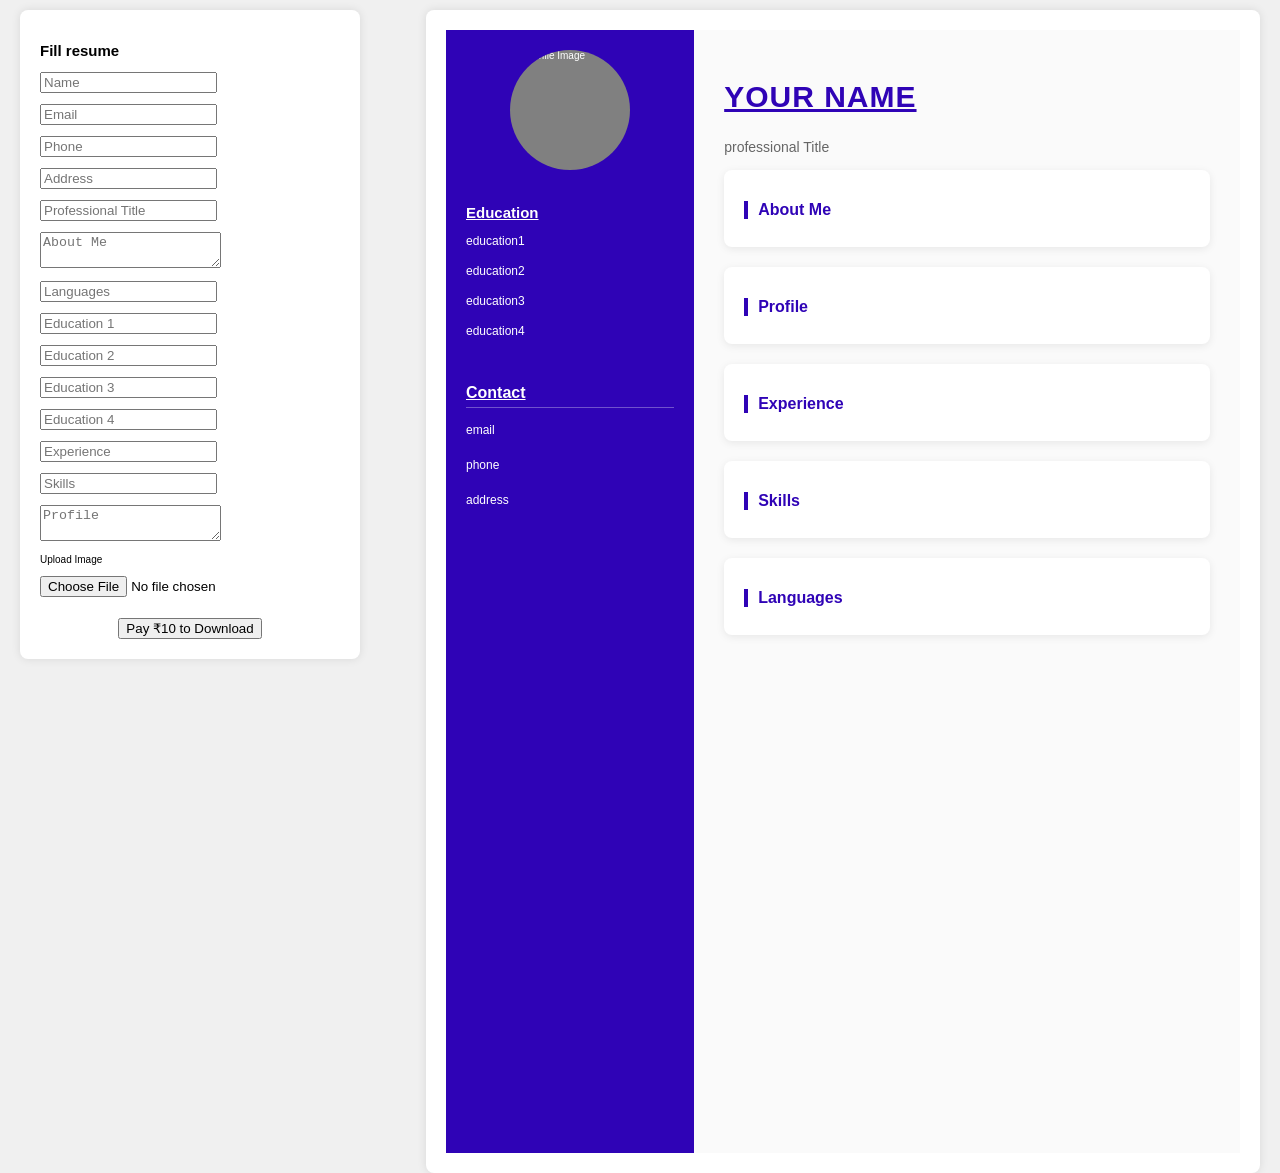
==== builder.html @ a7535cfe "Add files via upload" ====
<!DOCTYPE html>
<html lang="en">

<head>
  <meta charset="UTF-8">
  <meta name="viewport" content="width=device-width, initial-scale=1.0">
  <title>resume</title>
  <link rel="stylesheet" href="builderstyle.css">
  <style>
    body {
      background-color: #f0f0f0;
      font-family: Arial, sans-serif;
      margin: 0;
      padding: 0;
      display: flex;
      justify-content: center;
      align-items: center;
      font-size: 10px;
      position: relative;
      
    }

    .form-section {
      background-color: #fff;
      padding: 20px;
      border-radius: 8px;
      box-shadow: 0 0 10px #0000001a;
      width: 300px;
      position: absolute;
      left: 20px;
      top: 10px;
      height: auto;
    }

    /* Resume preview styles */
    .resume {
      background-color: #fff;
      padding: 20px;
      border-radius: 8px;
      box-shadow: 0 0 10px #0000001a;
      width: 794px;
      position: absolute;
      right: 20px;
      top: 10px;
      height: 1123px;
      display: flex;
      
    }

    .left {
      width: 30%;
      color: #fff;
      padding: 20px;
      background-color: #2f03b6;
    }

    .profileImage {
      width: 120px;
      height: 120px;
      border-radius: 50%;
      overflow: hidden;
      margin: auto;
      background-color: grey;
      display: flex;
      justify-content: center;
      align-items: center;
    }

    .profileImage img {
      width: 100%;
      height: 100%;
      object-fit: cover;
      border-radius: 50%;
    }

    .abouteducation {
      width: 100%;
      height: auto;

    }
    .abouteducation div {
  font-size: 12px;
  margin-bottom: 5px;
}

    .contact {
  margin-top: 30px;
  color: white;
}

.contact h1 {
  font-size: 16px;
  margin-bottom: 15px;
  border-bottom: 1px solid #ffffff50;
  padding-bottom: 5px;
}

.contact div {
  font-size: 12px;
  margin-bottom: 10px;
  display: flex;
  align-items: center;
  gap: 6px;
  word-break: break-word;
}
/* Right side styles */
.right {
  width: 70%;
  padding: 30px;
  background-color: #fafafa;
}

/* Name Heading */
.right h1 {
  font-size: 30px;
  margin-bottom: 25px;
  color: #2f03b6;
  text-transform: uppercase;
  letter-spacing: 1px;
}

/* Card Style */
.card {
  background: #ffffff;
  padding: 15px 20px;
  margin-bottom: 20px;
  border-radius: 8px;
  box-shadow: 0 2px 8px rgba(0,0,0,0.08);
  transition: 0.3s;
}

/* Hover Effect */
.card:hover {
  transform: translateY(-3px);
}

/* Section Heading */
.card h3 {
  font-size: 16px;
  margin-bottom: 10px;
  color: #2f03b6;
  border-left: 4px solid #2f03b6;
  padding-left: 10px;
}

/* Content */
.card p {
  font-size: 13px;
  line-height: 1.6;
  color: #444;
}
#title {
  font-size: 14px;
  color: #666;
  margin-bottom: 15px;
  font-weight: normal;
}
    /* QR Code Section */
    #payment-section {
      margin-top: 10px;
      text-align: center;
    }

    #qrCode {
      width: 150px;
      margin: 10px auto;
      display: none;
    }

    #downloadBtn {
      background-color: green;
      color: white;
      font-weight: bold;
      cursor: pointer;
      display: none;
      margin-top: 10px;
    }





  </style>
</head>

<body>
  <div class="container">
    <!--Form Side-->
    <div class="form-section">
      <h2>Fill resume</h2>
      <input type="text" placeholder="Name" oninput="update('name',this.value)"><br><br>
      <input type="email" placeholder="Email" oninput="update('email',this.value)"><br><br>
      <input type="tel" placeholder="Phone" oninput="update('phone',this.value)"><br> <br>
      <input type="text" placeholder="Address" oninput="update('address',this.value)"><br><br>
      <input type="text" placeholder="Professional Title" oninput="update('title',this.value)"><br><br>

<textarea placeholder="About Me" oninput="update('aboutMe',this.value)"></textarea><br><br>

<input type="text" placeholder="Languages" oninput="update('language',this.value)"><br><br>

      <input type="text" placeholder="Education 1" oninput="update('education1',this.value)"><br><br>
      <input type="text" placeholder="Education 2" oninput="update('education2',this.value)"><br><br>
      <input type="text" placeholder="Education 3" oninput="update('education3',this.value)"><br><br>
      <input type="text" placeholder="Education 4" oninput="update('education4',this.value)">
      <br><br>
      <input type="text" placeholder="Experience" oninput="update('experience',this.value)"><br><br>
      <input type="text" placeholder="Skills" oninput="update('skills',this.value)"><br><br>
      <textarea placeholder="Profile" oninput="update('profile',this.value)"></textarea><br><br>
      <!--Image upload-->
      Upload Image<br><br>
      <input type="file" id="imageUpload" accept="image/*" onchange="uploadImage(event)"><br><br>

    
   <!-- Payment Section -->
      <!-- Payment Section -->
<div id="payment-section">
 <button id="payBtn" onclick="showQR()">Pay ₹10 to Download</button>


  <img id="qrCode"
    src="qrcode.png"
    alt="QR Code"
    style="width:150px; display:none; margin-top:10px;">

  <button id="verifyBtn" style="display:none;" onclick="verifyPayment()">
    Enter Payment Code
  </button>

  <button id="downloadBtn" style="display:none;" onclick="downloadResume()">
    Download Resume
  </button>
</div>

</div>
  <!--REsume Preview-->
  <div class="resume" id="resume">

    <!--left side-->

    <div class="left">
      <div class="profileImage">
        <img id="imagepreview" src="" alt="Profile Image">
      </div><br><br>
      <section class="abouteducation">
        <h1><u>Education</u></h1>
        <div id="education1">education1</div><br>
        <div id="education2">education2</div><br>
        <div id="education3">education3</div><br>
        <div id="education4">education4</div><br>
      </section>
      <!--contact details-->
      <section class="contact">
        <h1><u>Contact</u></h1>
        <div id="email">email </div><br>
        <div id="phone">phone</div><br>
        <div id="address">address</div><br>
      </section>
    </div>
    <!--right side-->
  

<!-- Right Side -->
<div class="right">

  <h1 id="name"><u>Your Name</u></h1>
  <h3 id="title">professional Title</h3>
   <div class="card">
    <h3>About Me</h3>
    <p id="aboutMe"></p>
  </div>

  <div class="card">
    <h3>Profile</h3>
    <p id="profile"></p>
  </div>

  <div class="card">
    <h3>Experience</h3>
    <p id="experience"></p>
  </div>

  <div class="card">
    <h3>Skills</h3>
    <p id="skills"></p>
  </div>
   <div class="card">
    <h3>Languages</h3>
    <p id="language"></p>
  </div>



</div>
 

  </div>
  
  <!--script work for image upload-->
   <!-- Scripts -->
  <script src="https://cdnjs.cloudflare.com/ajax/libs/html2canvas/1.4.1/html2canvas.min.js"></script>
  <script>
    function uploadImage(event) {
      const file = event.target.files[0];
      if (file) {
        document.getElementById('imagepreview').src = URL.createObjectURL(file);
      }
    }

    function update(id, value) {
      document.getElementById(id).innerText = value || id;
    }

    function showQR() {
  document.getElementById('qrCode').style.display = 'block';
  document.getElementById('confirmBtn').style.display = 'block';
  alert("Scan the QR code and pay. After payment, click 'I Paid' to enable download.");
}

// Only enable download after user clicks "I Paid"
let isPaid = false;

// Show QR
function showQR() {
  document.getElementById('qrCode').style.display = 'block';
  document.getElementById('verifyBtn').style.display = 'block';

  alert("Pay ₹10 by scanning QR, then click 'Enter Payment Code'.");
}


// Verify Payment (basic security)
function verifyPayment() {
  let code = prompt("Enter payment code:");
  isPaid = false;

  // 👉 Yahan tum apna secret code daalo
  if (code === "PAY123") {
    isPaid = true;
    document.getElementById('downloadBtn').style.display = 'block';
    alert("Payment verified! Now you can download.");
  } else {
    alert("Wrong code! Payment not verified.");
  }
}

// Download
function downloadResume() {
  if (!isPaid) {
    alert("Please complete payment first!");
    return;
  }

  html2canvas(document.getElementById('resume')).then(canvas => {
    const link = document.createElement('a');
    link.download = 'resume.png';
    link.href = canvas.toDataURL();
    link.click();
  });
}


  </script>
</body>

</html>
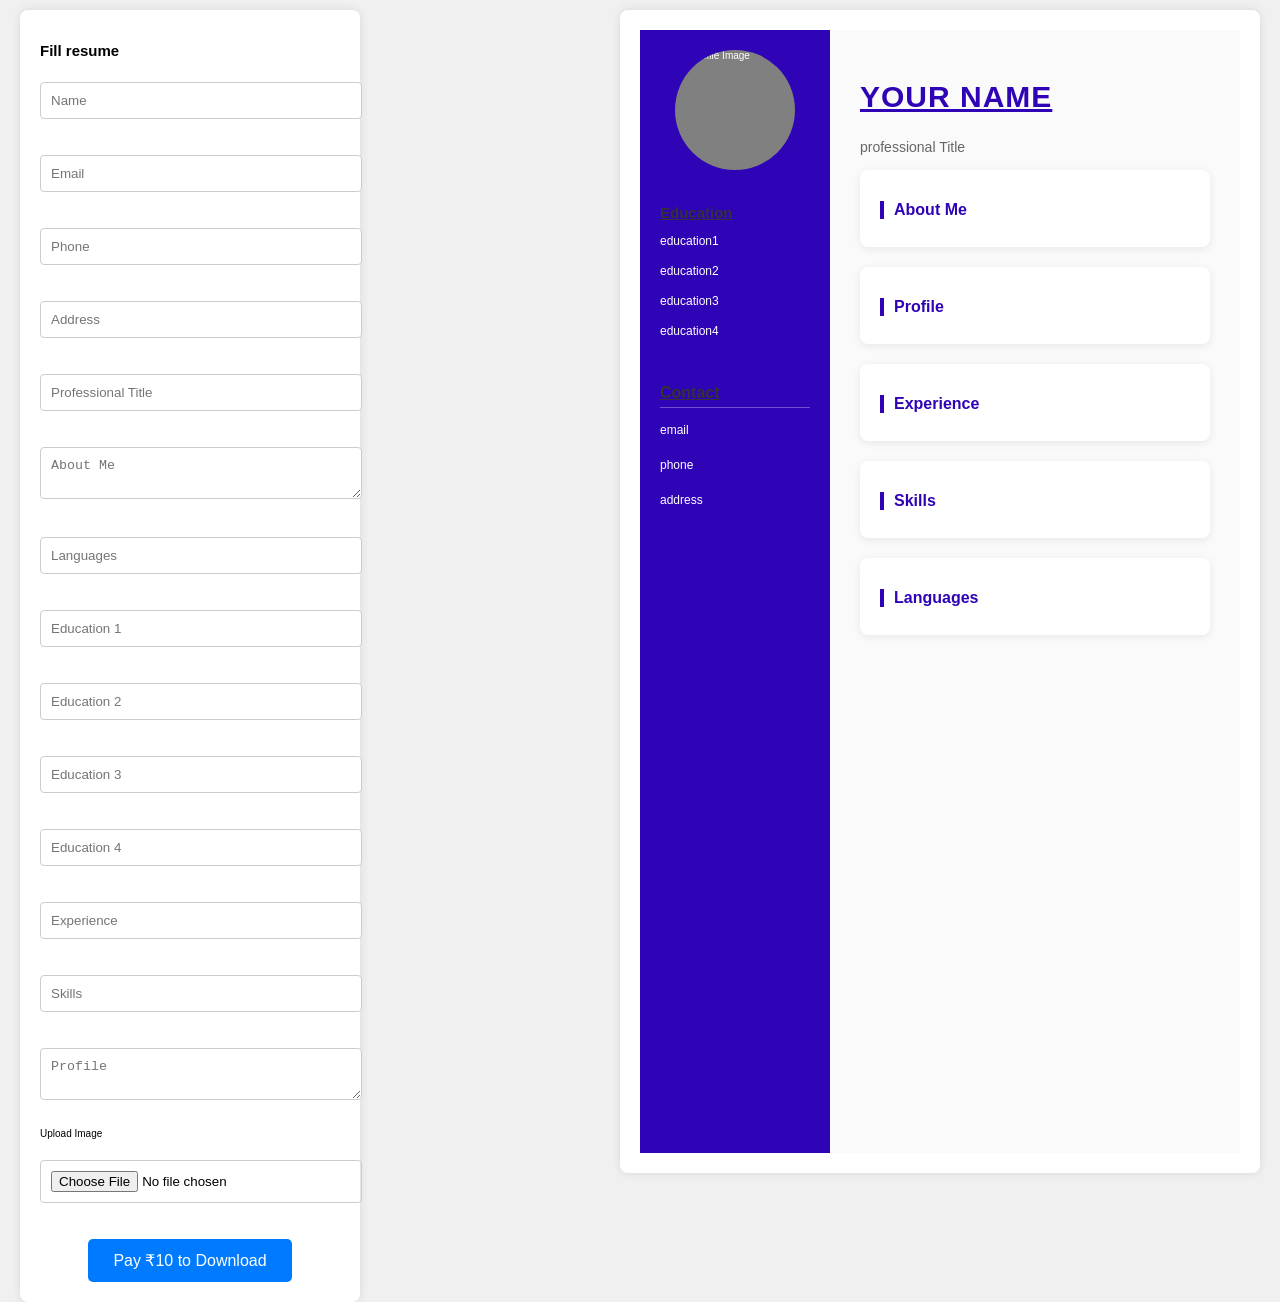
==== commit b10e1600: "new update" ====
--- a/builder.html
+++ b/builder.html
@@ -5,7 +5,7 @@
   <meta charset="UTF-8">
   <meta name="viewport" content="width=device-width, initial-scale=1.0">
   <title>resume</title>
-  <link rel="stylesheet" href="builderstyle.css">
+  <link rel="stylesheet" href="style.css">
   <style>
     body {
       background-color: #f0f0f0;
--- a/style.css
+++ b/style.css
@@ -0,0 +1,80 @@
+body{
+font-family: Arial;
+background:#f2f2f2;
+margin:0;
+padding:0;
+}
+
+.container{
+  display:flex;
+  justify-content:center;
+  align-items:flex-start;
+  gap:20px;
+  padding:20px;
+  flex-wrap:wrap;
+  margin-top:20px;
+}
+
+
+h1{
+color:#333;
+}
+
+button{
+padding:12px 25px;
+background:#007BFF;
+color:white;
+border:none;
+border-radius:5px;
+font-size:16px;
+cursor:pointer;
+}
+
+button:hover{
+background:#0056b3;
+}
+
+.form-container{
+  width:100%;
+  max-width:400px;
+  margin:0;
+}
+
+
+input, textarea{
+width:100%;
+padding:10px;
+margin-top:10px;
+margin-bottom:15px;
+border:1px solid #ccc;
+border-radius:4px;
+}
+
+.resume{
+  width:100%;
+  max-width:600px;
+  margin:0;
+}
+
+
+@media(max-width:768px){
+
+  .container{
+    flex-direction:column;
+    align-items:center;
+  }
+
+  .form-container,
+  .resume{
+    width:100%;
+    max-width:100%;
+  }
+
+  h1{
+    font-size:20px;
+  }
+
+  button{
+    width:100%;
+  }
+}
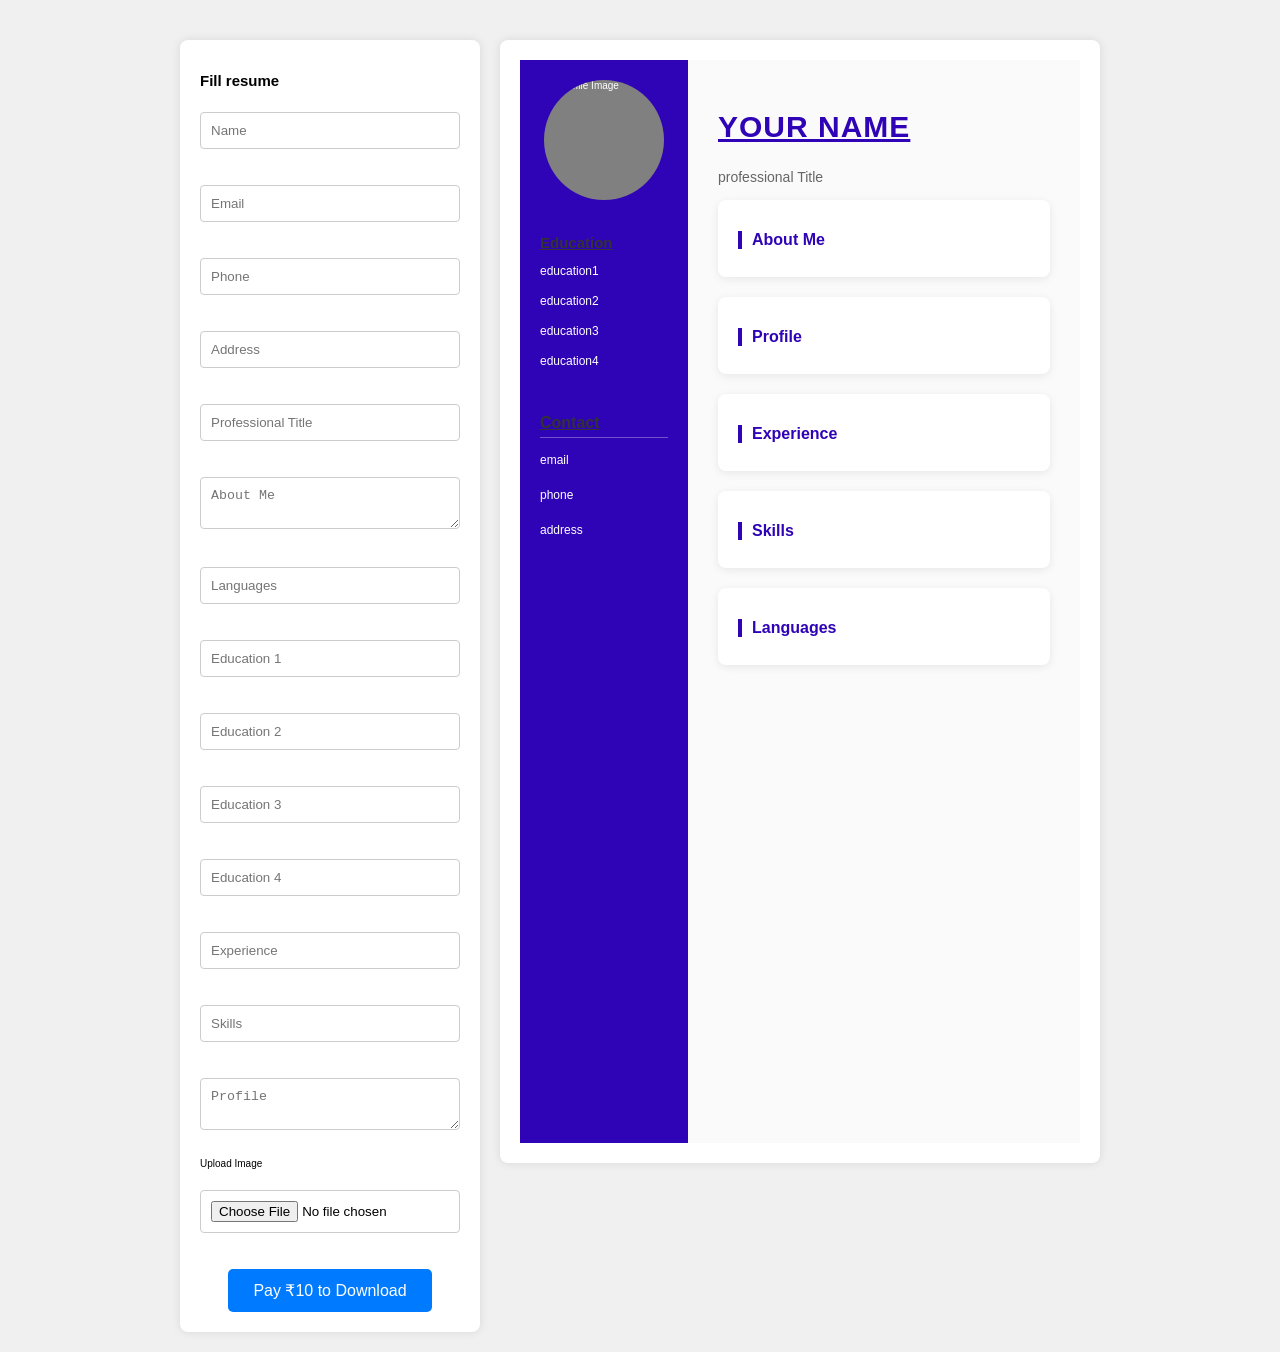
==== commit 464494fa: "Add files via upload" ====
--- a/builder.html
+++ b/builder.html
@@ -26,7 +26,7 @@
       border-radius: 8px;
       box-shadow: 0 0 10px #0000001a;
       width: 300px;
-      position: absolute;
+      
       left: 20px;
       top: 10px;
       height: auto;
@@ -39,7 +39,7 @@
       border-radius: 8px;
       box-shadow: 0 0 10px #0000001a;
       width: 794px;
-      position: absolute;
+      
       right: 20px;
       top: 10px;
       height: 1123px;
--- a/style.css
+++ b/style.css
@@ -1,3 +1,7 @@
+*{
+  box-sizing:border-box;
+}
+
 body{
 font-family: Arial;
 background:#f2f2f2;
@@ -11,9 +15,10 @@
   align-items:flex-start;
   gap:20px;
   padding:20px;
-  flex-wrap:wrap;
   margin-top:20px;
+  flex-wrap:wrap;   /* 🔥 IMPORTANT */
 }
+
 
 
 h1{
@@ -35,10 +40,11 @@
 }
 
 .form-container{
-  width:100%;
+  flex:1;
+  min-width:300px;
   max-width:400px;
-  margin:0;
 }
+
 
 
 input, textarea{
@@ -51,30 +57,30 @@
 }
 
 .resume{
-  width:100%;
+  flex:1;
+  min-width:300px;
   max-width:600px;
-  margin:0;
 }
 
 
-@media(max-width:768px){
+
+@media (max-width:768px){
 
   .container{
-    flex-direction:column;
-    align-items:center;
+    flex-direction: column;   /* 🔥 MAIN FIX */
+    align-items: center;
   }
 
-  .form-container,
-  .resume{
+  .form-section{
     width:100%;
     max-width:100%;
   }
 
-  h1{
-    font-size:20px;
+  .resume{
+    width:100%;
+    max-width:100%;
+    height:auto;   /* 🔥 IMPORTANT */
   }
 
-  button{
-    width:100%;
-  }
 }
+
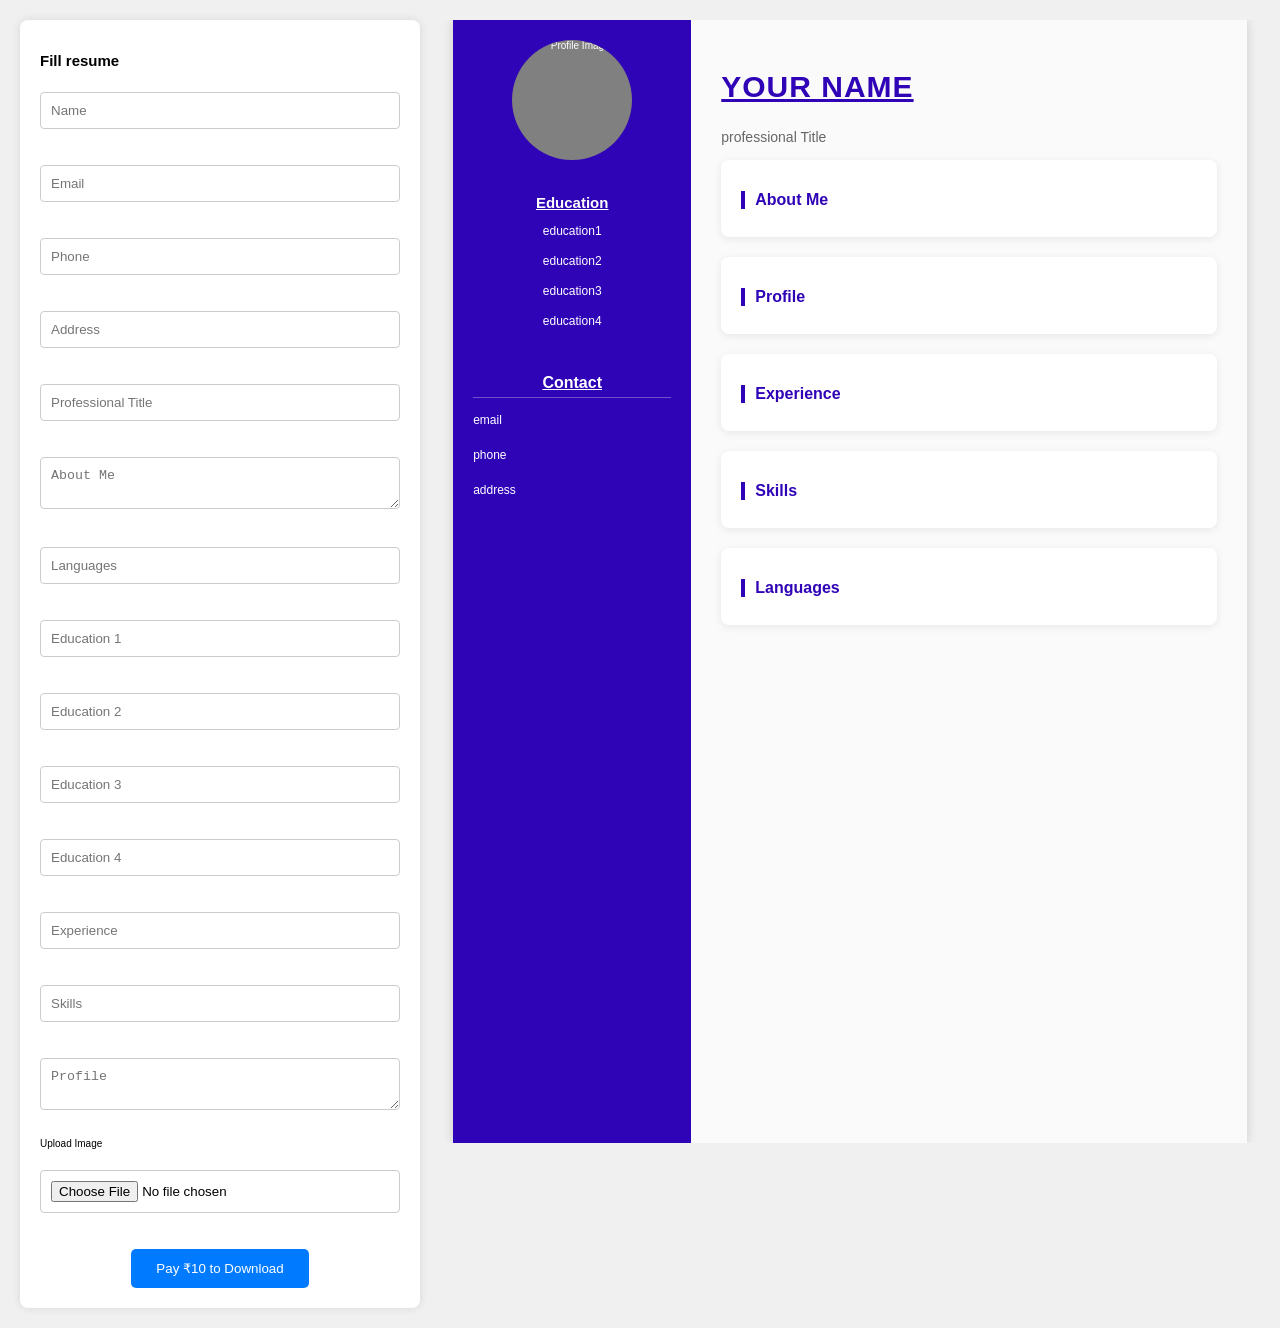
==== commit 19f7f114: "Add files via upload" ====
--- a/builder.html
+++ b/builder.html
@@ -12,9 +12,7 @@
       font-family: Arial, sans-serif;
       margin: 0;
       padding: 0;
-      display: flex;
-      justify-content: center;
-      align-items: center;
+      
       font-size: 10px;
       position: relative;
       
@@ -27,31 +25,25 @@
       box-shadow: 0 0 10px #0000001a;
       width: 300px;
       
-      left: 20px;
-      top: 10px;
+      
       height: auto;
     }
 
     /* Resume preview styles */
-    .resume {
-      background-color: #fff;
-      padding: 20px;
-      border-radius: 8px;
-      box-shadow: 0 0 10px #0000001a;
-      width: 794px;
-      
-      right: 20px;
-      top: 10px;
-      height: 1123px;
-      display: flex;
-      
-    }
+   .resume {
+  width: 210mm;
+  min-height: 297mm;
+  background: white;
+  display: flex;
+  box-shadow: 0 0 10px rgba(0,0,0,0.15);
+}
 
     .left {
       width: 30%;
       color: #fff;
       padding: 20px;
       background-color: #2f03b6;
+      text-align: center;
     }
 
     .profileImage {
@@ -175,6 +167,13 @@
       display: none;
       margin-top: 10px;
     }
+    /* ===== A4 FIXED DESIGN ===== */
+.resume-wrapper {
+  width: 100%;
+  display: flex;
+  justify-content: center;
+  overflow-x: auto;   /* mobile scroll allow */
+}
 
 
 
@@ -233,6 +232,7 @@
 
 </div>
   <!--REsume Preview-->
+  <div class="resume-wrapper">
   <div class="resume" id="resume">
 
     <!--left side-->
@@ -293,7 +293,7 @@
 </div>
  
 
-  </div>
+  </div></div>
   
   <!--script work for image upload-->
    <!-- Scripts -->
--- a/style.css
+++ b/style.css
@@ -3,72 +3,116 @@
 }
 
 body{
-font-family: Arial;
-background:#f2f2f2;
-margin:0;
-padding:0;
+  font-family: Arial, sans-serif;
+  background:#f2f2f2;
+  margin:0;
+  padding:0;
 }
 
+/* MAIN LAYOUT */
 .container{
   display:flex;
-  justify-content:center;
-  align-items:flex-start;
   gap:20px;
   padding:20px;
-  margin-top:20px;
-  flex-wrap:wrap;   /* 🔥 IMPORTANT */
+  align-items:flex-start;
 }
 
-
-
-h1{
-color:#333;
+/* FORM (LEFT SIDE) */
+.form-section{
+  flex:1;
+  min-width:300px;
+  max-width:400px;
+  background:#fff;
+  padding:20px;
+  border-radius:8px;
+  box-shadow:0 0 10px rgba(0,0,0,0.1);
 }
 
+/* RESUME (RIGHT SIDE - A4 LOOK) */
+.resume-wrapper{
+  flex:2;
+  display:flex;
+  justify-content:center;
+  overflow-x:auto;
+}
+
+.resume{
+  width:210mm;
+  min-height:297mm;
+  background:#fff;
+  display:flex;
+  box-shadow:0 0 10px rgba(0,0,0,0.15);
+}
+
+/* LEFT PART OF RESUME */
+.left{
+  width:30%;
+  background:#2f03b6;
+  color:#fff;
+  padding:20px;
+  text-align:center;
+}
+
+/* RIGHT PART OF RESUME */
+.right{
+  width:70%;
+  padding:30px;
+  background:#fafafa;
+}
+
+/* PROFILE IMAGE */
+.profileImage{
+  width:120px;
+  height:120px;
+  border-radius:50%;
+  overflow:hidden;
+  margin:auto;
+  background:grey;
+}
+
+.profileImage img{
+  width:100%;
+  height:100%;
+  object-fit:cover;
+}
+
+/* CARDS */
+.card{
+  background:#fff;
+  padding:15px;
+  margin-bottom:15px;
+  border-radius:8px;
+  box-shadow:0 2px 8px rgba(0,0,0,0.08);
+}
+
+/* INPUTS */
+input, textarea{
+  width:100%;
+  padding:10px;
+  margin:10px 0 15px;
+  border:1px solid #ccc;
+  border-radius:4px;
+}
+
+/* BUTTON */
 button{
-padding:12px 25px;
-background:#007BFF;
-color:white;
-border:none;
-border-radius:5px;
-font-size:16px;
-cursor:pointer;
+  padding:12px 25px;
+  background:#007BFF;
+  color:#fff;
+  border:none;
+  border-radius:5px;
+  cursor:pointer;
 }
 
 button:hover{
-background:#0056b3;
+  background:#0056b3;
 }
 
-.form-container{
-  flex:1;
-  min-width:300px;
-  max-width:400px;
-}
-
-
-
-input, textarea{
-width:100%;
-padding:10px;
-margin-top:10px;
-margin-bottom:15px;
-border:1px solid #ccc;
-border-radius:4px;
-}
-
-.resume{
-  flex:1;
-  min-width:300px;
-  max-width:600px;
-}
-
-
-
+/* ================= MOBILE VIEW ================= */
 @media (max-width:768px){
 
   .container{
-    flex-direction: column;   /* 🔥 MAIN FIX */
-    align-items: center;
+    flex-direction:column;
   }
 
   .form-section{
@@ -76,11 +120,20 @@
     max-width:100%;
   }
 
+  .resume-wrapper{
+    width:100%;
+  }
+
   .resume{
     width:100%;
-    max-width:100%;
-    height:auto;   /* 🔥 IMPORTANT */
+    min-height: auto; /* 🔥 important */
   }
 
-}
+  .resume .left{
+    width:100%;
+    min-width: auto;
+  }
 
+  }
+
+
